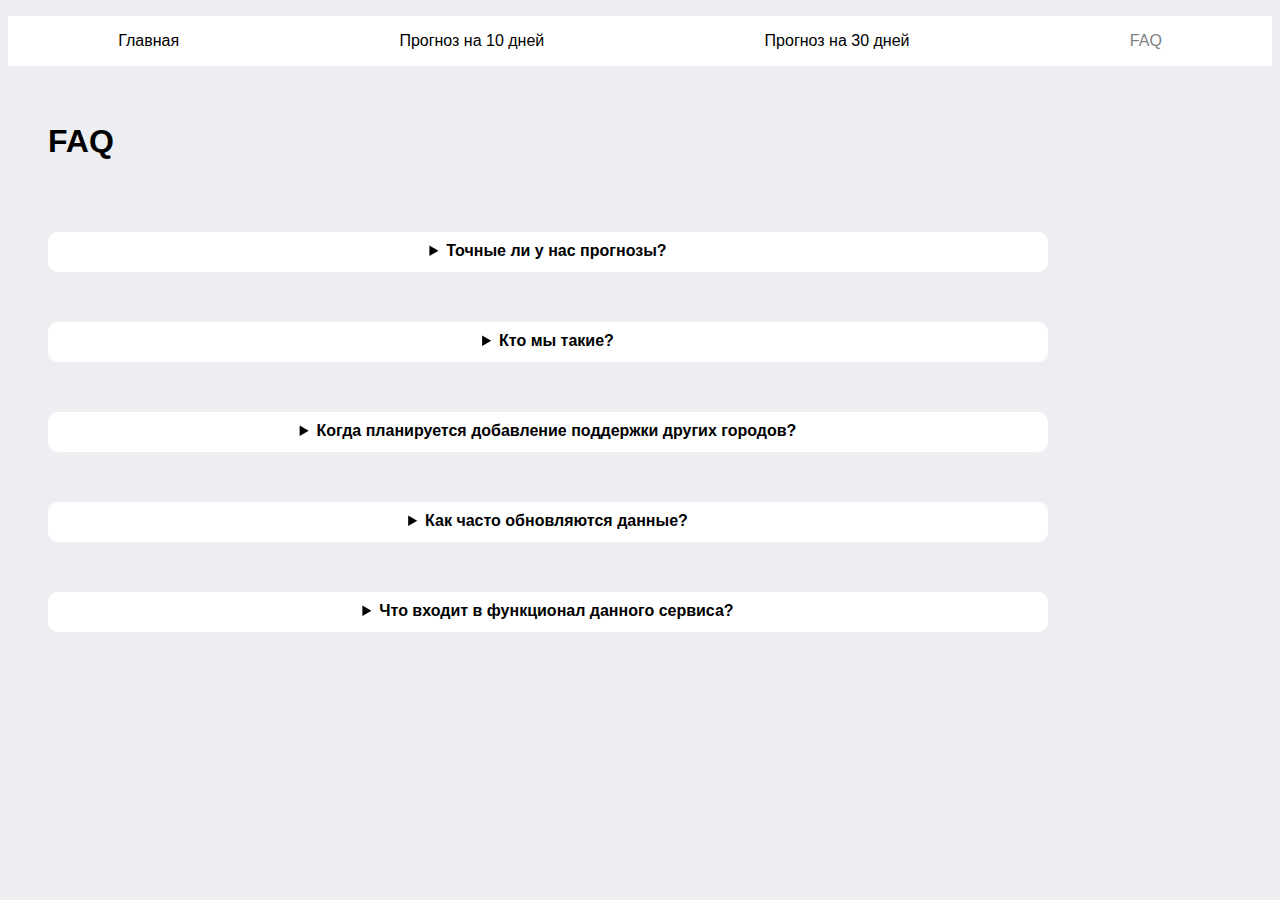
==== faq.html @ 73d7df14 "Refactoring" ====
<!DOCTYPE html>
<html lang="en">
<head>
    <meta charset="UTF-8">
    <title>FAQ Weather/RU</title>
    <link href="css/head.css" rel="stylesheet">
    <link href="css/faq.css" rel="stylesheet">
</head>
<body>
<div class="header">
    <ul>
        <li><a href="index.html">Главная</a></li>
        <li><a href="forecast10days.html">Прогноз на 10 дней</a></li>
        <li><a href="forecast30days.html">Прогноз на 30 дней</a></li>
        <li class="header_selected"><a href="faq.html">FAQ</a></li>
    </ul>
</div>

    <div class="faq">
        <div class="faq title">
            <h1>FAQ</h1>
        </div>
        <ul>
            <li>
                <div class="faq_element">
                    <details>
                        <summary>Точные ли у нас прогнозы?</summary>
                        <p>Однозначно, мы научились предсказывать будущее!</p>
                    </details>
                </div>
            </li>
            <li>
                <div class="faq_element">
                    <details>
                        <summary>Кто мы такие?</summary>
                        <p>Мы - команда программистов разработчиков, которые хотят кушать!</p>
                    </details>
                </div>
            </li>
            <li>
                <div class="faq_element">
                    <details>
                        <summary>Когда планируется добавление поддержки других городов?</summary>
                        <p>К сожалению в этой вселенной этого не планируется!</p>
                    </details>
                </div>
            </li>
            <li>
                <div class="faq_element">
                    <details>
                        <summary>Как часто обновляются данные?</summary>
                        <p>Раз в 50 лет. Последнее обновление было 06.12.2021 4:52 UTC +3</p>
                    </details>
                </div>
            </li>
            <li>
                <div class="faq_element">
                    <details>
                        <summary>Что входит в функционал данного сервиса?</summary>
                        <p>К сожалению функционал данного сервиса беден и стремится к нулю.</p>
                    </details>
                </div>
            </li>
        </ul>
        </div>
    <script src="js/main.js" type="text/javascript"></script>
</div>
</body>
</html>
---- css/head.css ----
body{
    background-color: #eceef2;
}

.header ul {
    list-style: none; /*убираем маркеры списка*/
    padding-left: 0; /*убираем отступы*/
    background:blue; /*добавляем фон всему меню (заменив этот параметр, вы поменяете цвет всего меню)*/
    display: flex;
}
.header a {
    text-decoration: none; /*убираем подчеркивание текста ссылок*/
    background:white; /*добавляем фон к пункту меню (заменив этот параметр, вы поменяете цвет всех пунктов меню)*/
    color:black; /*меняем цвет ссылок*/
    font-family: arial; /*меняем шрифт*/
    line-height:50px; /*ровняем меню по вертикали*/
    display: block;
    -moz-transition: all 0.3s 0.01s ease; /*делаем плавный переход*/
    -moz-transition: all 0.3s 0.01s ease; /*делаем плавный переход*/
    -o-transition: all 0.3s 0.01s ease;
    -webkit-transition: all 0.3s 0.01s ease;
}
.header a:hover {
    color: red/*добавляем эффект при наведении*/
}
.header li {
    float:left; /*Размещаем список горизонтально для реализации меню*/
    list-style-type: none;
    flex-basis: auto;
    flex-grow: 1;
    background: #000;
    text-align: center;
}
section{
    display: -webkit-flex;
    display: flex;
}
---- css/faq.css ----
.faq ul{

    list-style: none; /*убираем маркеры списка*/
    padding-left: 0; /*убираем отступы*/
    display: grid;
    padding-left: 40px;
    font-family: Arial;
    font-size: 16px;
}
.faq_element{
    height: 30px ;
    width: 1000px;
    text-align: left;
    background-color: white;
    margin-top: 50px;
    border-radius: 10px;
    padding-top: 10px;
    font-weight: bold;

}
.faq_element summary{
    text-align: center;
}
.faq_element details{
    text-align: center;
    background-color: white;
    border-radius: 10px;
}
.faq_element details p{
    text-align: left;
    margin-left: 20px;
    height: 30px;
    font-weight: lighter;
}
.faq.title{
    font-family: Arial;
    padding-top: 20px;
    padding-left: 40px;
}
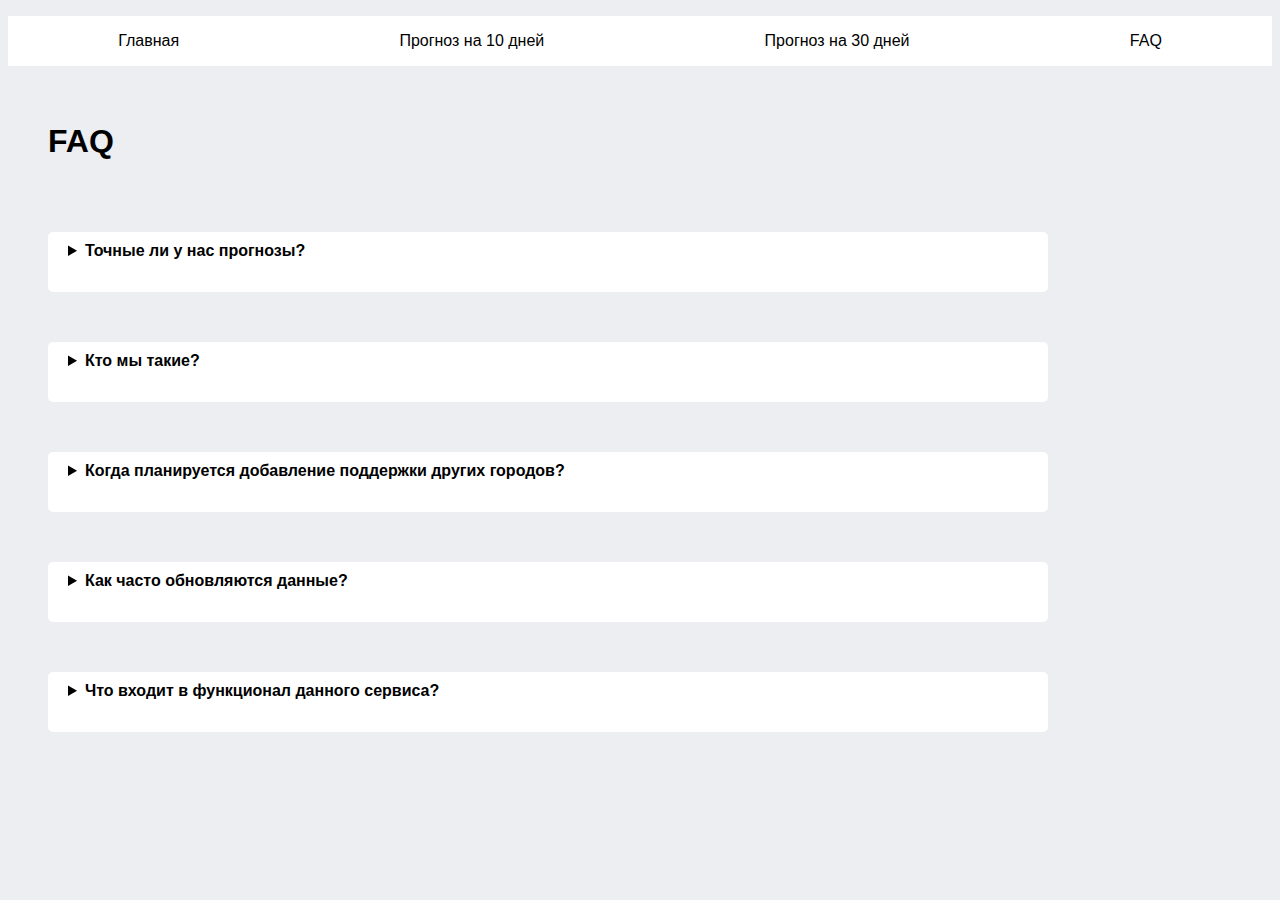
==== commit 3d77e077: "Added media" ====
--- a/faq.html
+++ b/faq.html
@@ -5,6 +5,7 @@
     <title>FAQ Weather/RU</title>
     <link href="css/head.css" rel="stylesheet">
     <link href="css/faq.css" rel="stylesheet">
+    <link rel="icon" href="img/icon.ico">
 </head>
 <body>
 <div class="header">
@@ -41,7 +42,7 @@
                 <div class="faq_element">
                     <details>
                         <summary>Когда планируется добавление поддержки других городов?</summary>
-                        <p>К сожалению в этой вселенной этого не планируется!</p>
+                        <p>Поддержка была добавлена!</p>
                     </details>
                 </div>
             </li>
@@ -49,7 +50,7 @@
                 <div class="faq_element">
                     <details>
                         <summary>Как часто обновляются данные?</summary>
-                        <p>Раз в 50 лет. Последнее обновление было 06.12.2021 4:52 UTC +3</p>
+                        <p>Все данные - актуальны!</p>
                     </details>
                 </div>
             </li>
@@ -57,7 +58,7 @@
                 <div class="faq_element">
                     <details>
                         <summary>Что входит в функционал данного сервиса?</summary>
-                        <p>К сожалению функционал данного сервиса беден и стремится к нулю.</p>
+                        <p>Просмотр новостей региона, запрос погоды города/страны.</p>
                     </details>
                 </div>
             </li>
--- a/css/faq.css
+++ b/css/faq.css
@@ -8,23 +8,29 @@
     font-size: 16px;
 }
 .faq_element{
-    height: 30px ;
     width: 1000px;
     text-align: left;
     background-color: white;
     margin-top: 50px;
     border-radius: 10px;
-    padding-top: 10px;
     font-weight: bold;
 
 }
 .faq_element summary{
-    text-align: center;
+    height: 50px;
+    padding-left: 20px;
+    text-align: left;
+    background-color: white;
+    color: black;
+    padding-top: 10px;
+    border-radius: 5px;
 }
 .faq_element details{
     text-align: center;
     background-color: white;
     border-radius: 10px;
+    color: white;
+    background-color: black;
 }
 .faq_element details p{
     text-align: left;
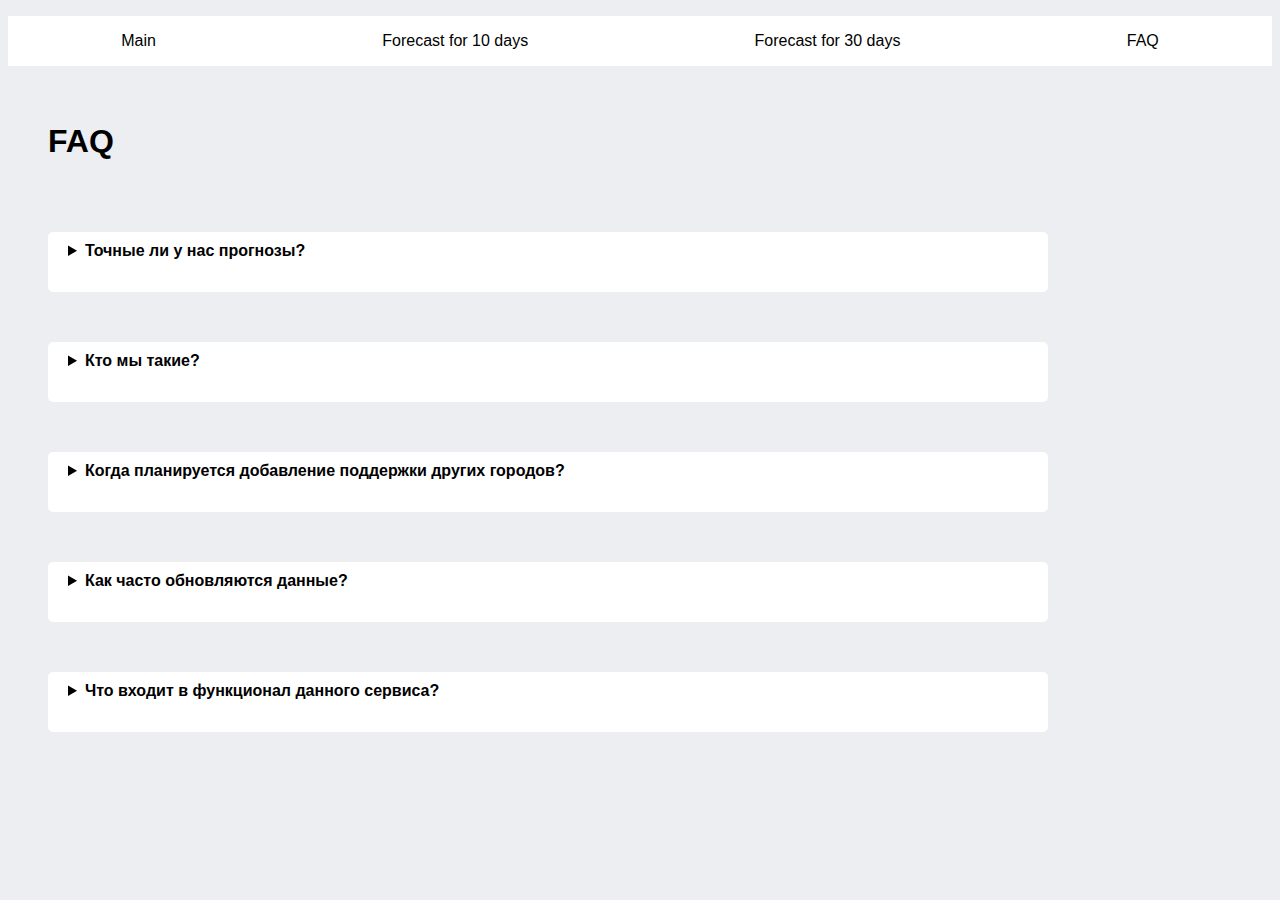
==== commit 0419de3a: "Updated top" ====
--- a/faq.html
+++ b/faq.html
@@ -2,6 +2,9 @@
 <html lang="en">
 <head>
     <meta charset="UTF-8">
+    <meta http-equiv="cache-control" content="no-cache, no-store, must-revalidate" />
+    <meta http-equiv="pragma" content="no-cache" />
+    <meta http-equiv="expires" content="0" />
     <title>FAQ Weather/RU</title>
     <link href="css/head.css" rel="stylesheet">
     <link href="css/faq.css" rel="stylesheet">
@@ -10,9 +13,9 @@
 <body>
 <div class="header">
     <ul>
-        <li><a href="index.html">Главная</a></li>
-        <li><a href="forecast10days.html">Прогноз на 10 дней</a></li>
-        <li><a href="forecast30days.html">Прогноз на 30 дней</a></li>
+        <li><a href="index.html">Main</a></li>
+        <li><a href="forecast10days.html">Forecast for 10 days</a></li>
+        <li><a href="forecast30days.html">Forecast for 30 days</a></li>
         <li class="header_selected"><a href="faq.html">FAQ</a></li>
     </ul>
 </div>
